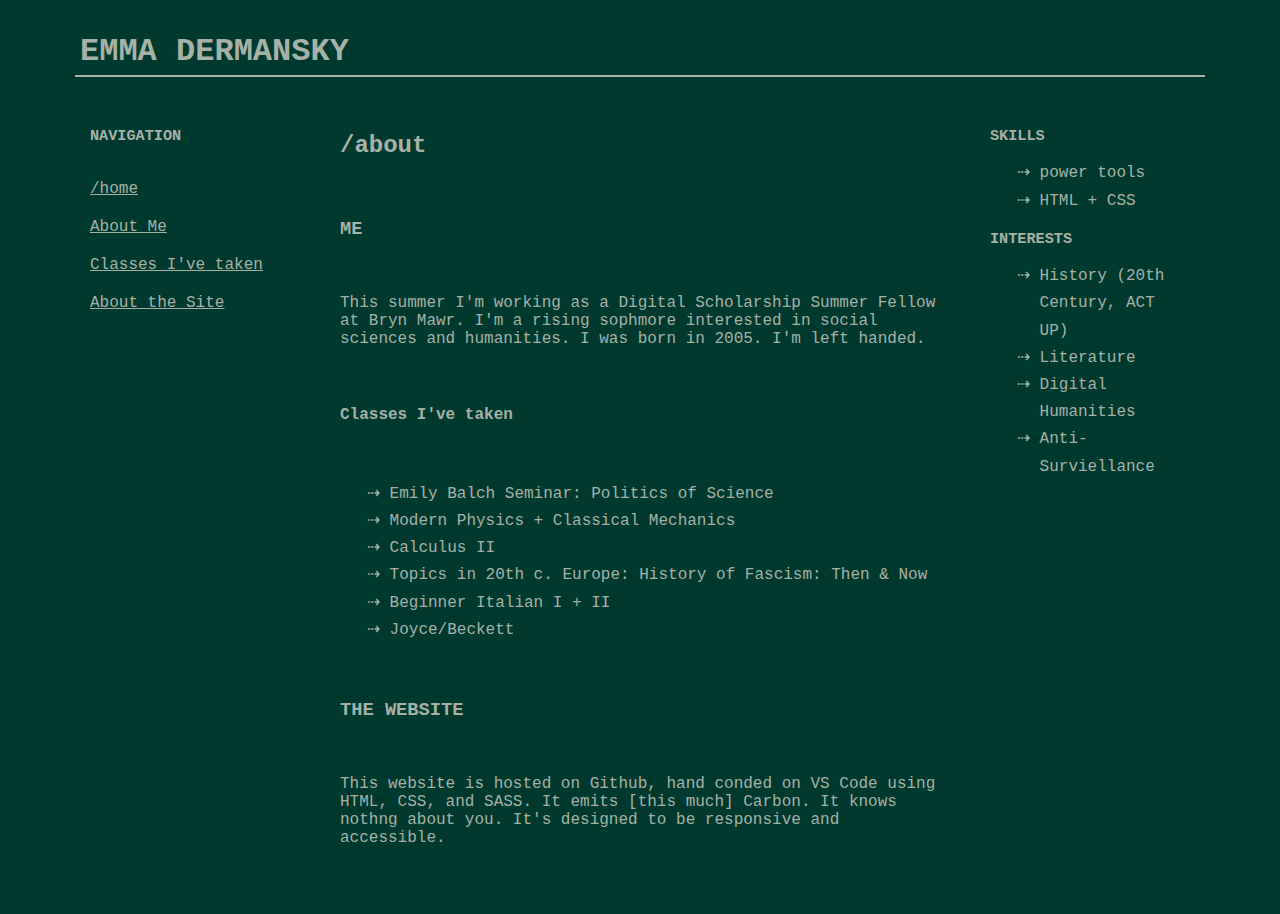
==== about/about.html @ 77c2cbe0 "first commit" ====
<!-- <img src = "cowboy.jpeg" alt = "Emma Dermansky in a Cowboy Hat" width = "200px">
<div class = "nav">
    <p class = "abbie"> COWBOY SHOTS by <a href="https://www.instagram.com/abbie.e.urban/">Abbie Urban</a></p> -->

<!DOCTYPE html>
<html lang="en">
<head>
    <meta charset="UTF-8">
    <meta name="viewport" content="width=device-width, initial-scale=1.0">
    <title> About</title>
    <link rel = "stylesheet" href = "about.css">
</head>
<body>
    <div class = "page">
        
        <div class = "main">
            <div class = "header">
                <h1>EMMA DERMANSKY</h1>
               <!-- <p> get growling</p> -->
            </div>
            <div class = "columns">
            
                <div class = "side-column">
                    
                    <div class = "nav">
                        <h3> NAVIGATION </h3>
                        <a href = "../index.html"> /home </a>
                        <a href = "#me"> About Me </a>
                        <a href = "#classes"> Classes I've taken </a>
                        <a href = "#website"> About the Site</a>
                    </div>
                </div>
                <div class = "main-column">
                    <h2> /about </h2>
                    <h3 id="me"> ME </h3>
                    <p> This summer I'm working as a Digital Scholarship Summer Fellow at Bryn Mawr. I'm a rising sophmore interested in social sciences and humanities. I was born in 2005. I'm left handed. </p>
                    <h4 id="classes"> Classes I've taken</h4>
                    <ul> 
                        <li> Emily Balch Seminar: Politics of Science </li>
                        <li> Modern Physics + Classical Mechanics </li>
                        <li> Calculus II</li>
                        <li> Topics in 20th c. Europe: History of Fascism: Then & Now </li>
                        <li> Beginner Italian I + II </li>
                        <li> Joyce/Beckett</li>
                    </ul>
                    <h3 id="website"> THE WEBSITE</h3>
                    <p> This website is hosted on Github, hand conded on VS Code using HTML, CSS, and SASS. It emits [this much] Carbon. It knows nothng about you. It's designed to be responsive and accessible. </p>

                </div>
                <div class = "side-column">
                    <div class = "box">
                        <h3> SKILLS</h3>
                        <ul>
                            <li> power tools </li>
                            <li> HTML + CSS </li>
                            
                        </ul>
                        <h3> INTERESTS </h3>
                        <ul> 
                           <li> History (20th Century, ACT UP)</li> <li> Literature </li> <li> Digital Humanities </li> <li> Anti-Surviellance </li>
                        </ul>
            
            </div>
        </div>    
    </div>

</body>
</html>
---- about/about.css ----
@charset "UTF-8";
body {
  background-color: #003a2f;
  font-family: monospace;
  color: #a7b2a7;
}

.page {
  display: flex;
  justify-content: center;
}

.main {
  display: flex;
  flex-direction: column;
  gap: 20px;
  padding: 20px;
  justify-content: center;
}

.header {
  display: flex;
  flex-direction: column;
  gap: 0px;
  justify-content: center;
  text-align: left;
  padding: 5px;
  border-bottom: 2px solid #a7b2a7;
}
.header h1 {
  color: #a7b2a7;
  margin: 0px;
  font-size: 2rem;
}

.nav {
  display: flex;
  flex-direction: column;
  gap: 20px;
  width: 200px;
}
.nav a {
  color: #a7b2a7;
  font-size: 1rem;
}
.nav a:hover {
  font-style: italic;
}

.side-column {
  display: flex;
  flex-direction: column;
  gap: 15px;
  width: 200px;
  padding: 15px;
}
.side-column img {
  filter: grayscale(100%);
}
.side-column .updates {
  border: 1px solid #a7b2a7;
  padding: 15px;
  overflow: scroll;
}

.abbie {
  position: relative;
  bottom: 25px;
}
.abbie a {
  color: rgb(77, 219, 255);
  font-size: 1rem;
}

li {
  line-height: 1.7;
  list-style-type: "⇢";
  padding-inline-start: 1ch;
  font-size: 1rem;
}

.columns {
  display: flex;
  gap: 20px;
}

.main-column {
  width: 600px;
  padding: 15px;
  font-size: 1rem;
  display: flex;
  flex-direction: column;
  gap: 20px;
}
.main-column .quote {
  background-color: #a7b2a7;
  color: #003a2f;
  padding: 10px;
  font-size: 1rem;
}
.main-column .bio {
  display: flex;
  gap: 15px;
}
.main-column a {
  color: #a7b2a7;
}
.main-column a:hover {
  font-style: italic;
}

@media only screen and (max-width: 1170px) {
  .main {
    width: 100%;
    padding: 0px;
  }
  .columns {
    display: flex;
    flex-wrap: wrap;
    padding: 0px;
    margin: 0px;
  }
  .side-column, .main-column {
    width: 100%;
    padding: 0px;
  }
  .nav {
    padding: 0px;
    width: 100%;
  }
  .nav a {
    border: solid 1px #a7b2a7;
    padding: 10px;
  }
  .nav a:hover {
    background-color: #a7b2a7;
    color: #003a2f;
  }
  .nav .side-column {
    padding: 0px;
  }
}
@media only screen and (max-width: 600px) {
  .bio {
    display: flex;
    flex-direction: column;
  }
  img {
    width: 100%;
  }
  .columns {
    display: flex;
    flex-direction: column;
  }
}
p {
  font-size: 1rem;
}

.nav {
  position: sticky;
}/*# sourceMappingURL=about.css.map */
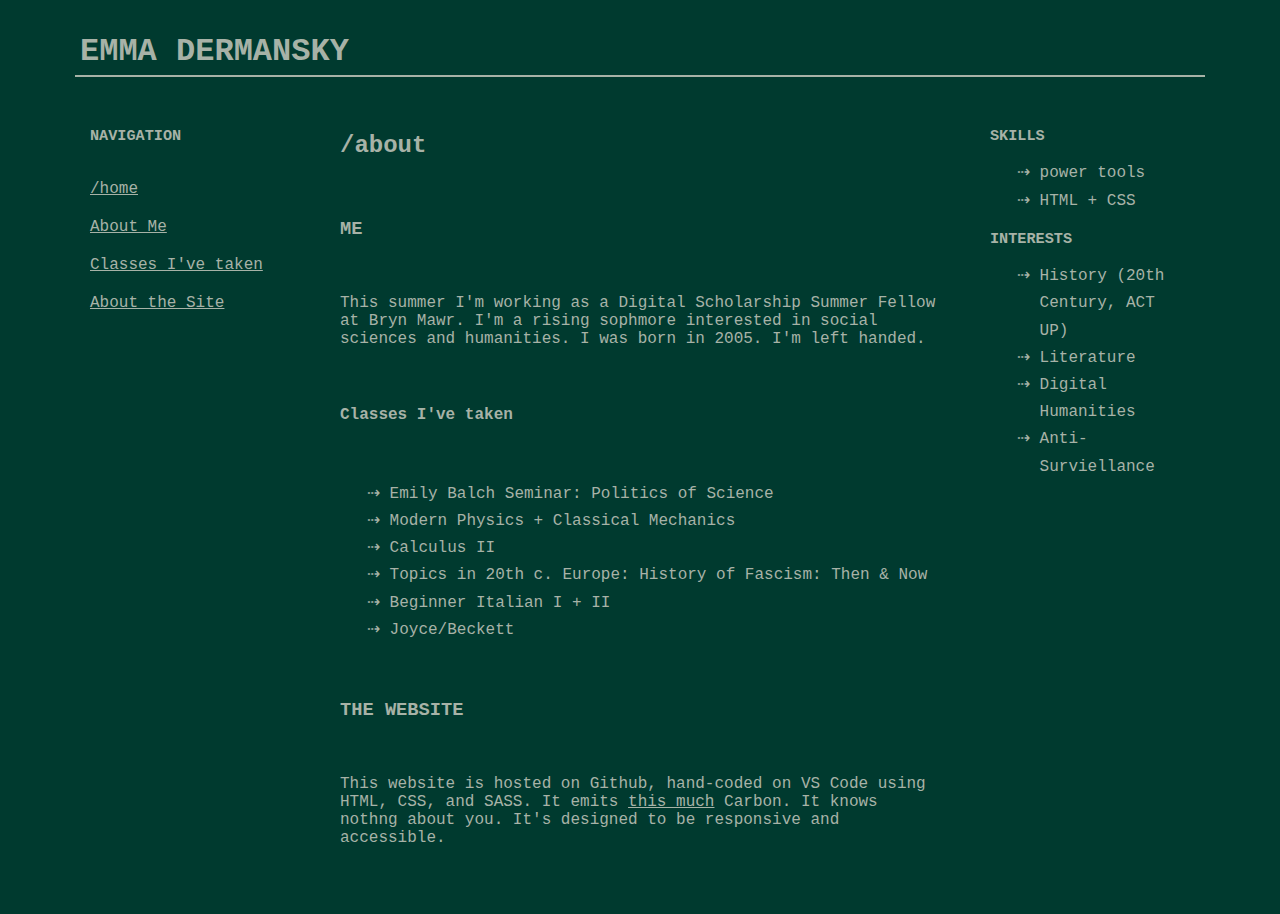
==== commit 4c660d69: "about update" ====
--- a/about/about.html
+++ b/about/about.html
@@ -44,8 +44,8 @@
                         <li> Joyce/Beckett</li>
                     </ul>
                     <h3 id="website"> THE WEBSITE</h3>
-                    <p> This website is hosted on Github, hand conded on VS Code using HTML, CSS, and SASS. It emits [this much] Carbon. It knows nothng about you. It's designed to be responsive and accessible. </p>
-
+                    <p> This website is hosted on Github, hand-coded on VS Code using HTML, CSS, and SASS. It emits <a href = "https://www.websitecarbon.com/website/edermansky-github-io-personal-site-index-html/">this much</a> Carbon. It knows nothng about you. It's designed to be responsive and accessible. </p>
+                    
                 </div>
                 <div class = "side-column">
                     <div class = "box">
